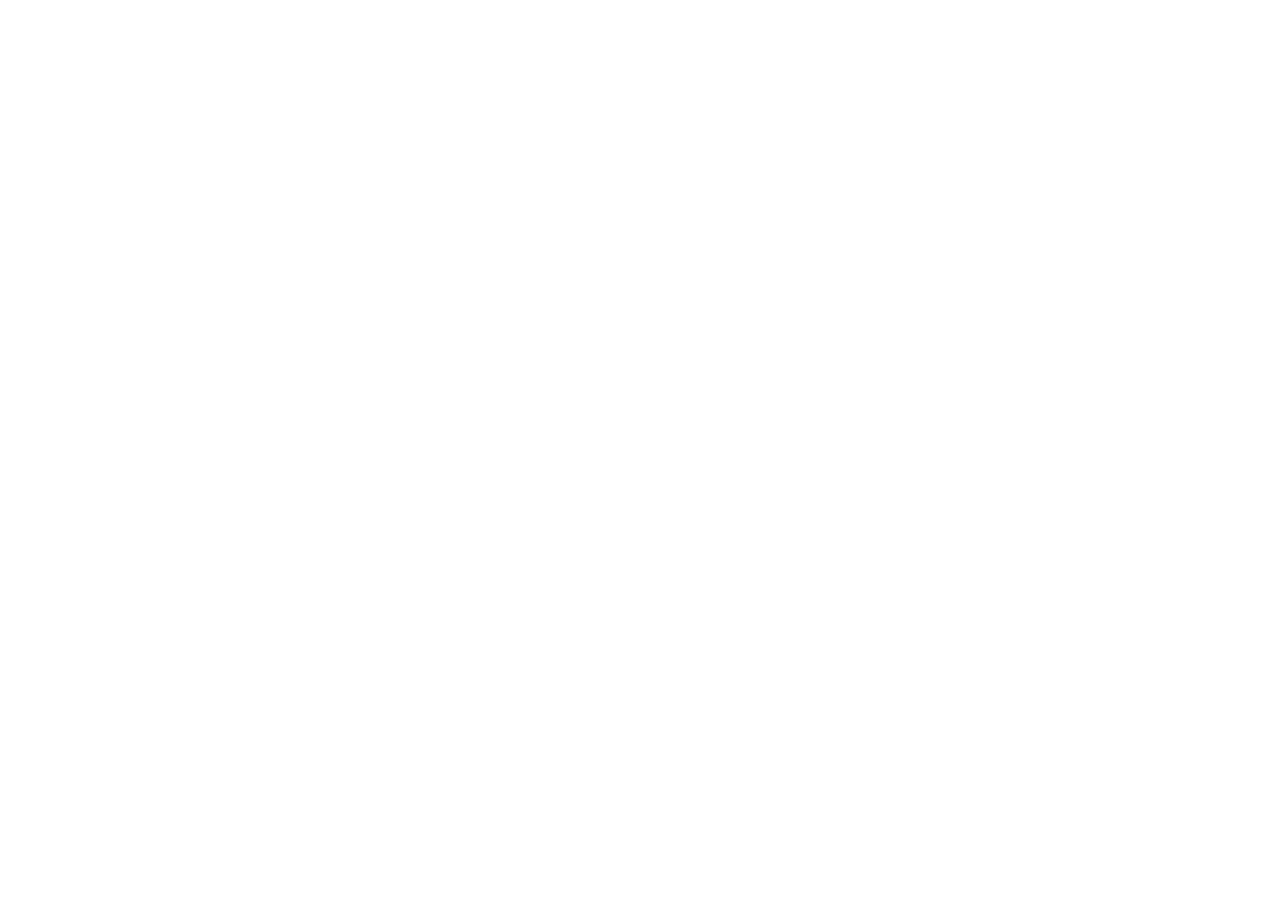
==== html/index.html @ fcd3b640 "gh" ====
<!DOCTYPE html>
<html lang="en">
<head>
    <meta charset="UTF-8">
    <meta http-equiv="X-UA-Compatible" content="IE=edge">
    <meta name="viewport" content="width=device-width, initial-scale=1.0">
    <title>Document</title>
</head>
<body>
    
</body>
</html>
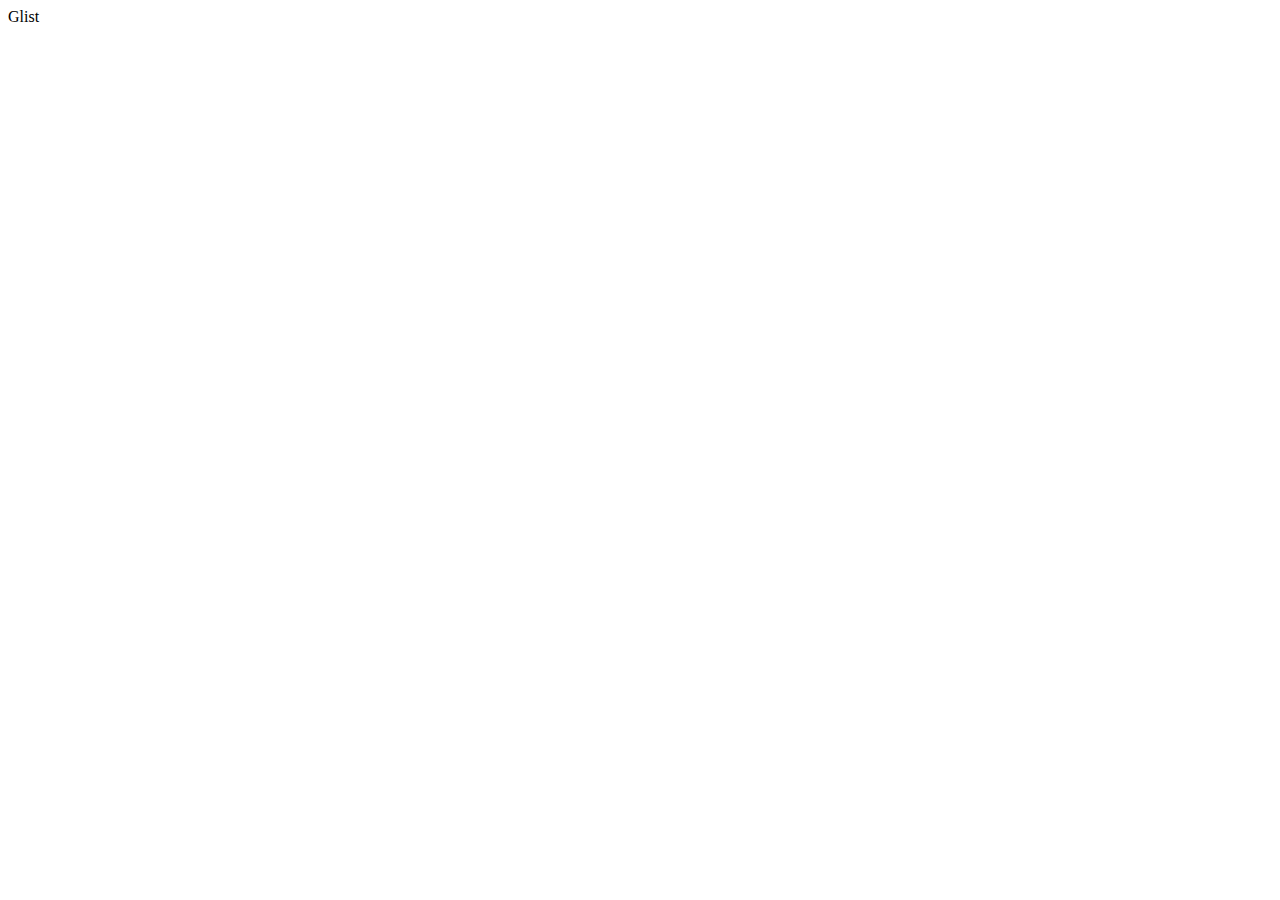
==== commit 9d4e8f27: "Merge branch 'main' of https://github.com/Monragl/test" ====
--- a/html/index.html
+++ b/html/index.html
@@ -7,6 +7,7 @@
     <title>Document</title>
 </head>
 <body>
-    
+    Glist
+    <div></div>
 </body>
 </html>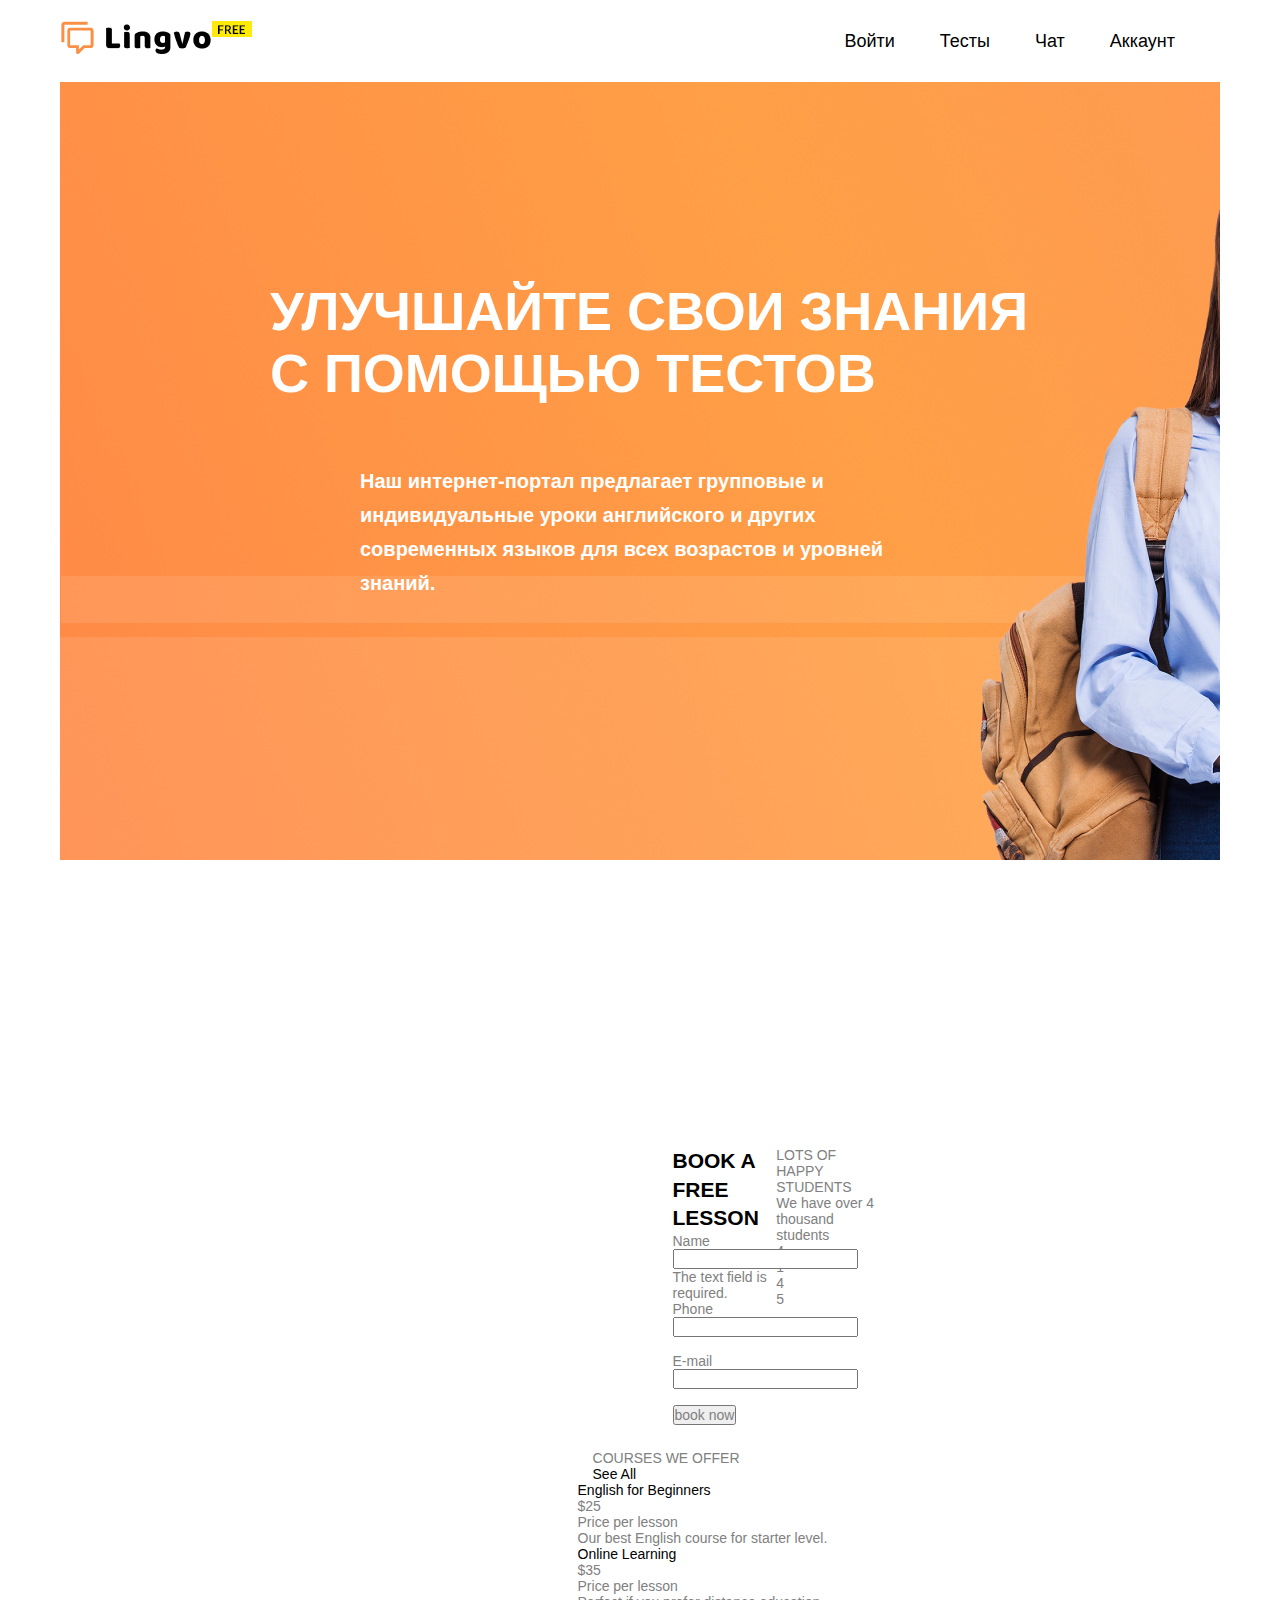
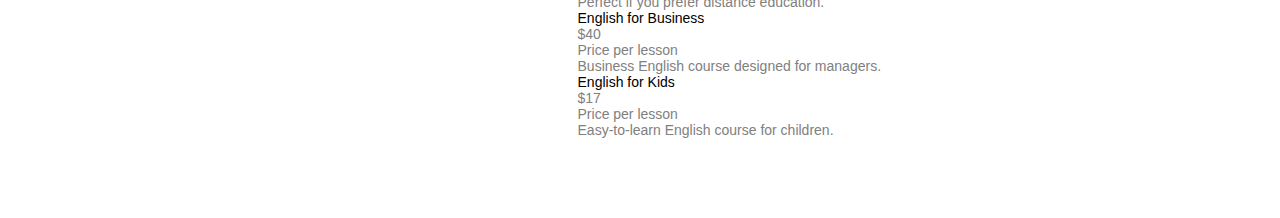
==== commit c794bb8b: "rhrt" ====
--- a/html/index.html
+++ b/html/index.html
@@ -4,10 +4,162 @@
     <meta charset="UTF-8">
     <meta http-equiv="X-UA-Compatible" content="IE=edge">
     <meta name="viewport" content="width=device-width, initial-scale=1.0">
-    <title>Document</title>
+    <title>Интернет-портал</title>
+    <link rel="stylesheet" href="/css/style.css">
 </head>
+<header>
+    <div class="logo">
+        <img src="/img/logo-default-195x39.png" alt="логотип">
+    </div>
+    <nav>
+        <ul>
+            <li><a href="">Войти</a></li>
+            <li><a href="">Тесты</a></li>
+            <li><a href="">Чат</a></li>
+            <li><a href="">Аккаунт</a></li>
+        </ul>
+    </nav>
+</header>
 <body>
-    Glist
-    <div></div>
+    <div class="center-img">
+    <main>
+        <div class="block">
+            <h2 class="h2-banner">УЛУЧШАЙТЕ СВОИ ЗНАНИЯ С ПОМОЩЬЮ ТЕСТОВ</h2>
+            <p class="p-banner">
+                Наш интернет-портал предлагает групповые и индивидуальные уроки английского и других современных языков для всех возрастов и уровней знаний.
+            </p>
+        </div>
+    </main>
+    <section class="section section-custom-1 bg-default">
+        <div class="container">
+          <div class="row row-50 justify-content-xl-between flex-lg-row-reverse">
+            <div class="col-lg-5 col-xl-5">
+              <div class="section-custom-1-block box-decoration">
+                <div class="row row-40">
+                  <div class="col-md-6 col-lg-12">
+                    <div class="d-flex justify-content-between">
+                      <h4 class="text-uppercase font-weight-sbold wow fadeIn" style="visibility: visible; animation-name: fadeIn;">Book a free lesson</h4><span class="icon mdi icon-sm linearicons-pencil3"></span>
+                    </div>
+                    <!-- RD Mailform-->
+                    <form class="rd-form rd-mailform form-lg" data-form-output="form-output-global" data-form-type="contact" method="post" action="bat/rd-mailform.php" novalidate="novalidate">
+                      <div class="form-wrap form-wrap-icon wow fadeIn has-error" data-wow-delay=".05s" style="visibility: visible; animation-delay: 0.05s; animation-name: fadeIn;">
+                        <label class="form-label form-label-outside rd-input-label" for="contact-1-name">Name</label>
+                        <input class="form-input form-control-has-validation" id="contact-1-name" type="text" name="name" data-constraints="@Required"><span class="form-validation">The text field is required.</span>
+                        <div class="icon form-icon mdi mdi-account-outline"></div>
+                      </div>
+                      <div class="form-wrap form-wrap-icon wow fadeIn" data-wow-delay=".1s" style="visibility: visible; animation-delay: 0.1s; animation-name: fadeIn;">
+                        <label class="form-label form-label-outside rd-input-label" for="contact-1-phone">Phone</label>
+                        <input class="form-input form-control-has-validation" id="contact-1-phone" type="text" name="phone" data-constraints="@PhoneNumber"><span class="form-validation"></span>
+                        <div class="icon form-icon mdi mdi-phone"></div>
+                      </div>
+                      <div class="form-wrap form-wrap-icon wow fadeIn" data-wow-delay=".15s" style="visibility: visible; animation-delay: 0.15s; animation-name: fadeIn;">
+                        <label class="form-label form-label-outside rd-input-label" for="contact-1-email">E-mail</label>
+                        <input class="form-input form-control-has-validation" id="contact-1-email" type="email" name="email" data-constraints="@Email @Required"><span class="form-validation"></span>
+                        <div class="icon form-icon mdi mdi-email-outline"></div>
+                      </div>
+                      <div class="form-wrap wow fadeIn" data-wow-delay=".2s" style="visibility: visible; animation-delay: 0.2s; animation-name: fadeIn;">
+                        <button class="button button-lg button-icon button-2 button-primary" type="submit">book now</button>
+                      </div>
+                    </form>
+                  </div>
+                  <div class="col-md-6 col-lg-12">
+                    <h5 class="text-uppercase wow fadeIn" style="visibility: visible; animation-name: fadeIn;">Lots of Happy Students</h5>
+                    <p class="text-gray-500 mt-30 wow fadeIn" data-wow-delay=".05s" style="visibility: visible; animation-delay: 0.05s; animation-name: fadeIn;">We have over 4 thousand students</p>
+                    <ul class="list-number mt-15 mt-md-30">
+                      <li class="wow fadeIn" data-wow-delay=".1s" style="visibility: visible; animation-delay: 0.1s; animation-name: fadeIn;">4</li>
+                      <li class="wow fadeIn" data-wow-delay=".15s" style="visibility: visible; animation-delay: 0.15s; animation-name: fadeIn;">1</li>
+                      <li class="wow fadeIn" data-wow-delay=".2s" style="visibility: visible; animation-delay: 0.2s; animation-name: fadeIn;">4</li>
+                      <li class="wow fadeIn" data-wow-delay=".25s" style="visibility: visible; animation-delay: 0.25s; animation-name: fadeIn;">5</li>
+                    </ul>
+                  </div>
+                </div>
+              </div>
+            </div>
+            <div class="col-lg-7 col-xl-6">
+              <div class="inset-4">
+                <div class="layout-2 wow fadeIn" style="visibility: visible; animation-name: fadeIn;">
+                  <h2 class="text-uppercase font-weight-bold">Courses We Offer</h2>
+                  <div class="layout-2-item"><a class="button button-sm button-style-1" href="#">See All</a></div>
+                </div>
+                <div class="row row-30 mt-xl-60">
+                  <div class="col-sm-6 wow fadeIn" style="visibility: visible; animation-name: fadeIn;">
+                    <article class="tour-minimal context-dark">
+                      <div class="tour-minimal-inner img-overlay" style="background-image: url(images/home-3-2-258x273.jpg);">
+                        <div class="tour-minimal-header">
+                        </div>
+                        <div class="tour-minimal-main">
+                          <h3 class="tour-minimal-title font-weight-sbold"><a href="#">English for Beginners</a></h3>
+                          <div class="tour-minimal-pricing">
+                            <p class="tour-minimal-price tour-minimal-price-new">$25</p>
+                          </div>
+                          <p class="tour-minimal-comment">Price per lesson</p>
+                        </div>
+                        <div class="tour-minimal-caption">
+                          <p>Our best English course for starter level.</p>
+                        </div>
+                      </div>
+                    </article>
+                  </div>
+                  <div class="col-sm-6 wow fadeIn" data-wow-delay=".05s" style="visibility: visible; animation-delay: 0.05s; animation-name: fadeIn;">
+                    <article class="tour-minimal context-dark">
+                      <div class="tour-minimal-inner img-overlay" style="background-image: url(images/home-3-3-258x273.jpg);">
+                        <div class="tour-minimal-header">
+                        </div>
+                        <div class="tour-minimal-main">
+                          <h3 class="tour-minimal-title font-weight-sbold"><a href="#">Online Learning</a></h3>
+                          <div class="tour-minimal-pricing">
+                            <p class="tour-minimal-price tour-minimal-price-new">$35</p>
+                          </div>
+                          <p class="tour-minimal-comment">Price per lesson</p>
+                        </div>
+                        <div class="tour-minimal-caption">
+                          <p>Perfect if you prefer distance education.</p>
+                        </div>
+                      </div>
+                    </article>
+                  </div>
+                  <div class="col-sm-6 wow fadeIn" data-wow-delay=".05s" style="visibility: visible; animation-delay: 0.05s; animation-name: fadeIn;">
+                    <article class="tour-minimal context-dark">
+                      <div class="tour-minimal-inner img-overlay" style="background-image: url(images/home-3-4-258x273.jpg);">
+                        <div class="tour-minimal-header">
+                        </div>
+                        <div class="tour-minimal-main">
+                          <h3 class="tour-minimal-title font-weight-sbold"><a href="#">English for Business</a></h3>
+                          <div class="tour-minimal-pricing">
+                            <p class="tour-minimal-price tour-minimal-price-new">$40</p>
+                          </div>
+                          <p class="tour-minimal-comment">Price per lesson</p>
+                        </div>
+                        <div class="tour-minimal-caption">
+                          <p>Business English course designed for managers.</p>
+                        </div>
+                      </div>
+                    </article>
+                  </div>
+                  <div class="col-sm-6 wow fadeIn" data-wow-delay=".1s" style="visibility: visible; animation-delay: 0.1s; animation-name: fadeIn;">
+                    <article class="tour-minimal context-dark">
+                      <div class="tour-minimal-inner img-overlay" style="background-image: url(images/home-3-5-258x273.jpg);">
+                        <div class="tour-minimal-header">
+                        </div>
+                        <div class="tour-minimal-main">
+                          <h3 class="tour-minimal-title font-weight-sbold"><a href="#">English for Kids</a></h3>
+                          <div class="tour-minimal-pricing">
+                            <p class="tour-minimal-price tour-minimal-price-new">$17</p>
+                          </div>
+                          <p class="tour-minimal-comment">Price per lesson</p>
+                        </div>
+                        <div class="tour-minimal-caption">
+                          <p>Easy-to-learn English course for children.</p>
+                        </div>
+                      </div>
+                    </article>
+                  </div>
+                </div>
+              </div>
+            </div>
+          </div>
+        </div>
+      </section>
+    </div>
 </body>
 </html>--- a/css/style.css
+++ b/css/style.css
@@ -0,0 +1,210 @@
+*{
+    font-family: Montserrat, "Open Sans", -apple-system, BlinkMacSystemFont, "Segoe UI", Roboto, "Helvetica Neue", Arial, sans-serif;
+    font-size: 14px;
+    font-weight: 400;
+    color: #808080;
+    margin: 0;
+    padding: 0;
+}
+ul{
+    list-style: none;
+}
+a{
+    text-decoration: none;
+    color: #000;
+}
+header{
+    display: flex;
+    justify-content: space-between;
+    padding: 30px;
+    align-items: center;
+    padding: 20px 60px;
+    
+}
+.logo{
+    width: auto;
+    height: auto;
+    max-width: 200px;
+    max-height: 200px;
+}
+header ul{
+    display: flex;
+}
+header li{
+    margin-right: 45px;
+}
+header a{
+    font-size: 18px;
+}
+main{
+    background-image: url('/img/bg-image-01.jpg');
+    background-repeat: no-repeat;
+    width: 100%;
+    height: 970px;
+}
+.center-img{
+    padding: 0 60px;
+}
+.block{
+    padding-top: 158px;
+    padding-left: 300px;
+}
+.p-banner{
+    font-weight: 600;
+    line-height: 34px;
+    font-size: 20px;
+    color: #fff;
+    padding-top: 60px;
+}
+.h2-banner{
+    color: #fff;
+    font-weight: 800;
+    font-size: 54px;
+    width: 146%;
+    margin-left: -90px;
+    padding-top: 40px;
+}
+.container {
+    width: 100%;
+    padding-right: 15px;
+    padding-left: 15px;
+    margin-right: auto;
+    margin-left: auto;
+}
+.row-50 {
+    margin-bottom: -50px;
+}
+.row {
+    display: flex;
+    flex-wrap: wrap;
+    margin-right: -15px;
+    margin-left: -15px;
+}
+.col-lg-5, .col-xl-5{
+    position: relative;
+    width: 100%;
+    min-height: 1px;
+    padding-right: 15px;
+    padding-left: 15px;
+}
+.justify-content-between {
+    justify-content: space-between !important;
+}
+.d-flex {
+    display: flex !important;
+}
+.rd-form {
+    position: relative;
+    text-align: left;
+}
+.font-weight-sbold {
+    font-weight: 600;
+}
+.text-uppercase {
+    text-transform: uppercase !important;
+}
+h4{
+    color: black;
+}
+.icon-sm {
+    font-size: 27px;
+}
+.icon {
+    display: inline-block;
+}
+.linearicons, [class^="linearicons-"], [class*=" linearicons-"] {
+    font-family: 'Linearicons' !important;
+    speak: none;
+    font-style: normal;
+    font-weight: normal;
+    font-variant: normal;
+    text-transform: none;
+    line-height: 1;
+    -webkit-font-smoothing: antialiased;
+    -moz-osx-font-smoothing: grayscale;
+}
+/*----------------------media-----------------------------*/
+@media (min-width: 1200px){
+    .block {
+    max-width: 1200px;
+    }
+    .container {
+        max-width: 1200px;
+    }
+    .justify-content-xl-between {
+        justify-content: space-between !important;
+    }
+    .col-xl-5 {
+        max-width: 41.6667%;
+        flex: 0 0 41.6667%;
+    }
+    .col-xl-6 {
+        flex: 0 0 50%;
+        max-width: 50%;
+    }
+    h4, .heading-4 {
+        font-size: 22px;
+        line-height: 1.36364;
+    }
+}
+@media (min-width: 992px){
+    .block {
+    max-width: 960px;
+    }
+    .section-custom-1 {
+        padding: 70px 0 130px;
+    }
+    .container {
+        max-width: 960px;
+    }
+    .flex-lg-row-reverse {
+        flex-direction: row-reverse !important;
+    }
+    .col-lg-5 {
+        flex: 0 0 41.66667%;
+        max-width: 41.66667%;
+    }
+    .col-lg-7 {
+        flex: 0 0 58.33333%;
+        max-width: 58.33333%;
+    }
+    .section-custom-1-ally + .section-custom-1 .section-custom-1-block {
+        margin-top: -140px;
+    }
+    .section-custom-1-block {
+        position: relative;
+        z-index: 1;
+        padding: 25px 45px;
+        margin-left: -30px;
+        background: #ffffff;
+        border-radius: 4px 4px 0 0;
+    }
+    .col-lg-12 {
+        flex: 0 0 100%;
+        max-width: 100%;
+    }
+}
+@media (min-width: 768px){
+    .block {
+    max-width: 720px;
+    }
+    .container {
+        max-width: 720px;
+    }
+    .col-md-6 {
+        flex: 0 0 50%;
+        max-width: 50%;
+    }
+    h4, .heading-4 {
+        font-size: 21px;
+    }
+}
+@media (min-width: 576px){
+    .block {
+    max-width: 540px;
+    }
+    .container {
+        max-width: 540px;
+    }
+}
+/*----------------------media-----------------------------*/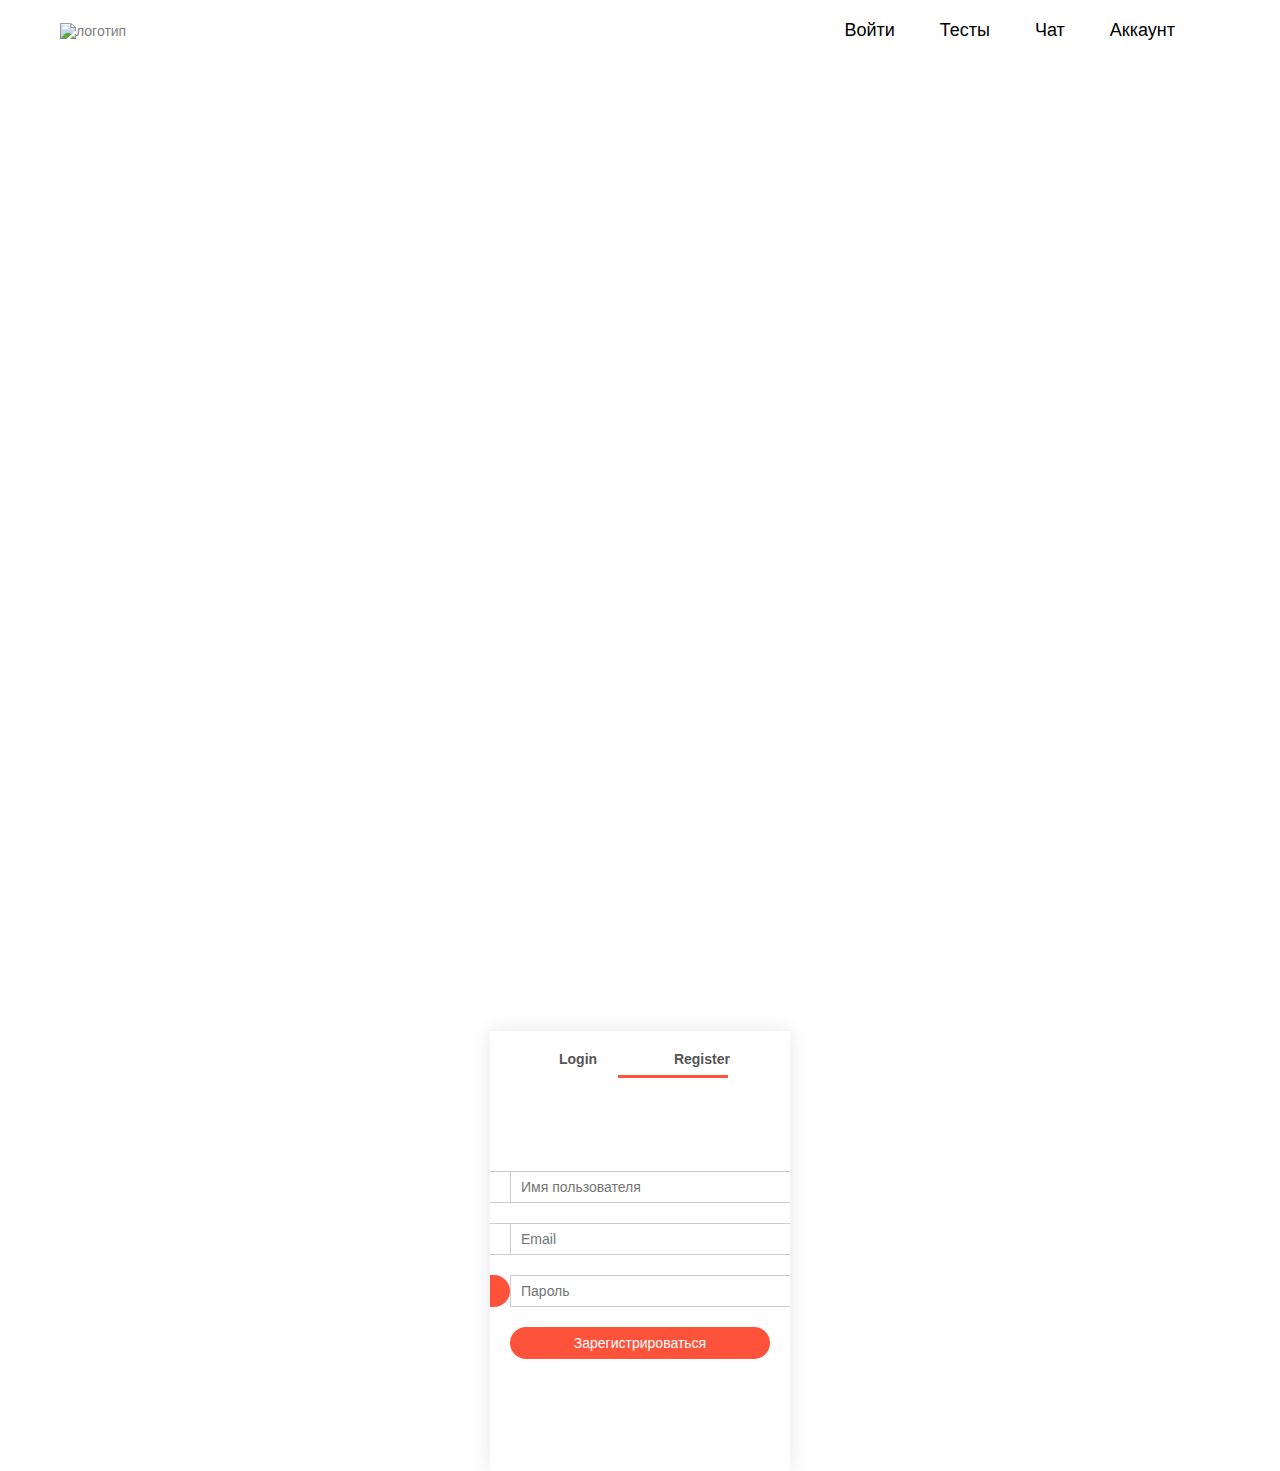
==== commit 2fae7328: "ыа" ====
--- a/html/index.html
+++ b/html/index.html
@@ -30,136 +30,27 @@
             </p>
         </div>
     </main>
-    <section class="section section-custom-1 bg-default">
-        <div class="container">
-          <div class="row row-50 justify-content-xl-between flex-lg-row-reverse">
-            <div class="col-lg-5 col-xl-5">
-              <div class="section-custom-1-block box-decoration">
-                <div class="row row-40">
-                  <div class="col-md-6 col-lg-12">
-                    <div class="d-flex justify-content-between">
-                      <h4 class="text-uppercase font-weight-sbold wow fadeIn" style="visibility: visible; animation-name: fadeIn;">Book a free lesson</h4><span class="icon mdi icon-sm linearicons-pencil3"></span>
-                    </div>
-                    <!-- RD Mailform-->
-                    <form class="rd-form rd-mailform form-lg" data-form-output="form-output-global" data-form-type="contact" method="post" action="bat/rd-mailform.php" novalidate="novalidate">
-                      <div class="form-wrap form-wrap-icon wow fadeIn has-error" data-wow-delay=".05s" style="visibility: visible; animation-delay: 0.05s; animation-name: fadeIn;">
-                        <label class="form-label form-label-outside rd-input-label" for="contact-1-name">Name</label>
-                        <input class="form-input form-control-has-validation" id="contact-1-name" type="text" name="name" data-constraints="@Required"><span class="form-validation">The text field is required.</span>
-                        <div class="icon form-icon mdi mdi-account-outline"></div>
-                      </div>
-                      <div class="form-wrap form-wrap-icon wow fadeIn" data-wow-delay=".1s" style="visibility: visible; animation-delay: 0.1s; animation-name: fadeIn;">
-                        <label class="form-label form-label-outside rd-input-label" for="contact-1-phone">Phone</label>
-                        <input class="form-input form-control-has-validation" id="contact-1-phone" type="text" name="phone" data-constraints="@PhoneNumber"><span class="form-validation"></span>
-                        <div class="icon form-icon mdi mdi-phone"></div>
-                      </div>
-                      <div class="form-wrap form-wrap-icon wow fadeIn" data-wow-delay=".15s" style="visibility: visible; animation-delay: 0.15s; animation-name: fadeIn;">
-                        <label class="form-label form-label-outside rd-input-label" for="contact-1-email">E-mail</label>
-                        <input class="form-input form-control-has-validation" id="contact-1-email" type="email" name="email" data-constraints="@Email @Required"><span class="form-validation"></span>
-                        <div class="icon form-icon mdi mdi-email-outline"></div>
-                      </div>
-                      <div class="form-wrap wow fadeIn" data-wow-delay=".2s" style="visibility: visible; animation-delay: 0.2s; animation-name: fadeIn;">
-                        <button class="button button-lg button-icon button-2 button-primary" type="submit">book now</button>
-                      </div>
-                    </form>
-                  </div>
-                  <div class="col-md-6 col-lg-12">
-                    <h5 class="text-uppercase wow fadeIn" style="visibility: visible; animation-name: fadeIn;">Lots of Happy Students</h5>
-                    <p class="text-gray-500 mt-30 wow fadeIn" data-wow-delay=".05s" style="visibility: visible; animation-delay: 0.05s; animation-name: fadeIn;">We have over 4 thousand students</p>
-                    <ul class="list-number mt-15 mt-md-30">
-                      <li class="wow fadeIn" data-wow-delay=".1s" style="visibility: visible; animation-delay: 0.1s; animation-name: fadeIn;">4</li>
-                      <li class="wow fadeIn" data-wow-delay=".15s" style="visibility: visible; animation-delay: 0.15s; animation-name: fadeIn;">1</li>
-                      <li class="wow fadeIn" data-wow-delay=".2s" style="visibility: visible; animation-delay: 0.2s; animation-name: fadeIn;">4</li>
-                      <li class="wow fadeIn" data-wow-delay=".25s" style="visibility: visible; animation-delay: 0.25s; animation-name: fadeIn;">5</li>
-                    </ul>
-                  </div>
-                </div>
-              </div>
+    </div>
+    <div class="col-2">
+        <div class="form-container">
+            <div class="form-btn">
+                <span onclick="login()" class="span">Login</span>
+                <span onclick="register()" class="span">Register</span>
+                <hr id="Indicator">
             </div>
-            <div class="col-lg-7 col-xl-6">
-              <div class="inset-4">
-                <div class="layout-2 wow fadeIn" style="visibility: visible; animation-name: fadeIn;">
-                  <h2 class="text-uppercase font-weight-bold">Courses We Offer</h2>
-                  <div class="layout-2-item"><a class="button button-sm button-style-1" href="#">See All</a></div>
-                </div>
-                <div class="row row-30 mt-xl-60">
-                  <div class="col-sm-6 wow fadeIn" style="visibility: visible; animation-name: fadeIn;">
-                    <article class="tour-minimal context-dark">
-                      <div class="tour-minimal-inner img-overlay" style="background-image: url(images/home-3-2-258x273.jpg);">
-                        <div class="tour-minimal-header">
-                        </div>
-                        <div class="tour-minimal-main">
-                          <h3 class="tour-minimal-title font-weight-sbold"><a href="#">English for Beginners</a></h3>
-                          <div class="tour-minimal-pricing">
-                            <p class="tour-minimal-price tour-minimal-price-new">$25</p>
-                          </div>
-                          <p class="tour-minimal-comment">Price per lesson</p>
-                        </div>
-                        <div class="tour-minimal-caption">
-                          <p>Our best English course for starter level.</p>
-                        </div>
-                      </div>
-                    </article>
-                  </div>
-                  <div class="col-sm-6 wow fadeIn" data-wow-delay=".05s" style="visibility: visible; animation-delay: 0.05s; animation-name: fadeIn;">
-                    <article class="tour-minimal context-dark">
-                      <div class="tour-minimal-inner img-overlay" style="background-image: url(images/home-3-3-258x273.jpg);">
-                        <div class="tour-minimal-header">
-                        </div>
-                        <div class="tour-minimal-main">
-                          <h3 class="tour-minimal-title font-weight-sbold"><a href="#">Online Learning</a></h3>
-                          <div class="tour-minimal-pricing">
-                            <p class="tour-minimal-price tour-minimal-price-new">$35</p>
-                          </div>
-                          <p class="tour-minimal-comment">Price per lesson</p>
-                        </div>
-                        <div class="tour-minimal-caption">
-                          <p>Perfect if you prefer distance education.</p>
-                        </div>
-                      </div>
-                    </article>
-                  </div>
-                  <div class="col-sm-6 wow fadeIn" data-wow-delay=".05s" style="visibility: visible; animation-delay: 0.05s; animation-name: fadeIn;">
-                    <article class="tour-minimal context-dark">
-                      <div class="tour-minimal-inner img-overlay" style="background-image: url(images/home-3-4-258x273.jpg);">
-                        <div class="tour-minimal-header">
-                        </div>
-                        <div class="tour-minimal-main">
-                          <h3 class="tour-minimal-title font-weight-sbold"><a href="#">English for Business</a></h3>
-                          <div class="tour-minimal-pricing">
-                            <p class="tour-minimal-price tour-minimal-price-new">$40</p>
-                          </div>
-                          <p class="tour-minimal-comment">Price per lesson</p>
-                        </div>
-                        <div class="tour-minimal-caption">
-                          <p>Business English course designed for managers.</p>
-                        </div>
-                      </div>
-                    </article>
-                  </div>
-                  <div class="col-sm-6 wow fadeIn" data-wow-delay=".1s" style="visibility: visible; animation-delay: 0.1s; animation-name: fadeIn;">
-                    <article class="tour-minimal context-dark">
-                      <div class="tour-minimal-inner img-overlay" style="background-image: url(images/home-3-5-258x273.jpg);">
-                        <div class="tour-minimal-header">
-                        </div>
-                        <div class="tour-minimal-main">
-                          <h3 class="tour-minimal-title font-weight-sbold"><a href="#">English for Kids</a></h3>
-                          <div class="tour-minimal-pricing">
-                            <p class="tour-minimal-price tour-minimal-price-new">$17</p>
-                          </div>
-                          <p class="tour-minimal-comment">Price per lesson</p>
-                        </div>
-                        <div class="tour-minimal-caption">
-                          <p>Easy-to-learn English course for children.</p>
-                        </div>
-                      </div>
-                    </article>
-                  </div>
-                </div>
-              </div>
-            </div>
-          </div>
+            <form id="LoginForm" class="log">
+                <input type="text" placeholder="Имя пользователя">
+                <input type="password" placeholder="Пароль">
+                <button type="submit" class="btn">Войти</button>
+                <a href="">Забыли пароль</a>
+            </form>
+            <form id="RegForm" class="log">
+                <input type="text" placeholder="Имя пользователя">
+                <input type="email" placeholder="Email">
+                <input type="password" placeholder="Пароль">
+                <button type="submit" class="btn">Зарегистрироваться</button>
+            </form>
         </div>
-      </section>
     </div>
 </body>
 </html>--- a/css/style.css
+++ b/css/style.css
@@ -106,105 +106,251 @@
 h4{
     color: black;
 }
-.icon-sm {
-    font-size: 27px;
-}
-.icon {
+.col-2{
+    flex-basis: 50%;
+    min-width: 300px;
+}
+.col-2 img{
+    max-width: 100%;
+    padding: 50px 0
+}
+.col-2 h1{
+    font-size: 50px;
+    line-height: 60px;
+    margin: 25px 0;
+}
+.btn{
     display: inline-block;
-}
-.linearicons, [class^="linearicons-"], [class*=" linearicons-"] {
-    font-family: 'Linearicons' !important;
-    speak: none;
-    font-style: normal;
+    background: #ff523b;
+    color : #fff;
+    padding: 8px 30px;
+    margin: 30px 0;
+    border-radius: 30px;
+    transition: all .5s,
+}
+.btn:hover{
+    background: #563434;
+}
+/* End Header Section */
+/* Featured Section */
+.categories{
+    margin: 70px 0;
+}
+.small-container{
+    max-width: 1080px;
+    margin: auto;
+    padding: 0 25px; 
+}
+.col-3{
+    flex-basis: 30%;
+    min-width: 250px;
+    margin-bottom: 30px;
+}
+.col-3 img{
+    width: 100%;
+}
+/* End Featured Section */
+/* Products Section */
+.title{
+    text-align: center;
+    margin: 0 auto 80px;
+    position: relative;
+    line-height: 60px;
+    color: #555;
+}
+.title::after{
+    content: '';
+    background: #ff523b;
+    width: 80px;
+    height: 5px;
+    border-radius: 5px;
+    position: absolute;
+    bottom: 0; left: 50%;
+    transform: translateX(-50%);
+} 
+.col-4{
+    flex-basis: 25%;
+    padding: 10px;
+    min-width: 200px;
+    margin-bottom: 50px;
+    transition: all .5s;
+}
+.col-4:hover{
+    transform: translateY(-5px);
+}
+.col-4 img{
+    width: 100%;
+}
+h4{
+    color: #555;
     font-weight: normal;
-    font-variant: normal;
-    text-transform: none;
-    line-height: 1;
-    -webkit-font-smoothing: antialiased;
-    -moz-osx-font-smoothing: grayscale;
-}
+}
+.col-4 p{
+    font-size: 14px;
+}
+.rating .fas, .rating .far{
+    color: #ff523b;
+}
+/* End Products Section */
+/* Offer Section */
+.offer{
+    background: radial-gradient(#fff, #ffd6d6);
+    margin-top: 80px;
+    padding: 30px 0;
+}
+.col-2 .offer-img
+{
+    padding: 50px;
+} 
+small{
+    color: #555;
+}
+/* End Offer Section */
+/* Testimonial */
+.testimonial{
+    padding-top: 80px;
+}
+.testimonial .col-3{
+    text-align: center;
+    padding: 40px 20px;
+    box-shadow: 0 0 20px 0 rgba(0, 0, 0, .1);
+    cursor: pointer;
+    transition: all .5s;
+}
+.testimonial .col-3:hover{
+    transform: translateY(-10px);
+}
+.testimonial .col-3 img{
+    width: 50px;
+    margin-top: 20px;
+    border-radius: 50%;
+}
+.fa-quote-left{
+    font-size: 34px;
+    color: #ff523b;
+}
+.col-3 p{
+    font-size: 12px;
+    margin: 12px 0;
+    color: #777;
+}
+.testimonial .col-3 h3{
+    font-weight: 600;
+    color: #555;
+    font-size: 16px;
+}
+/* End Testimonial */
+/* Brands */
+.brands{
+    margin: 80px auto;
+}
+.col-5{
+    width: 160px;
+}
+.col-5 img{
+    width: 100%;
+    cursor: pointer;
+    filter: grayscale(100%);
+}
+.col-5 img:hover{
+    filter: grayscale(0);
+}
+/* End Brands */
+
+/*--------account-------*/
+
+.container{
+    max-width: 1300px;
+    margin: auto;
+    padding-left: 25px;
+    padding-right: 25px;
+}
+.account{
+    padding: 50px 0;
+}
+.form-container{
+    background: #fff;
+    width: 300px;
+    height: 400px;
+    position: relative;
+    text-align: center;
+    padding: 20px 0;
+    margin: auto;
+    box-shadow: 0 0 20px 0px rgba(0, 0, 0, 0.1);
+    overflow: hidden;
+}
+.form-container .span{
+    font-weight: bold;
+    padding: 0 10px;
+    color: #555;
+    cursor: pointer;
+    width: 100px;
+    display: inline-block;
+}
+.form-btn{
+    display: inline-block;
+}
+.form-container form{
+    max-width: 300px;
+    padding: 0 20px;
+    position: absolute;
+    top: 130px;
+    transition: transform 1s;
+}
+.log input{
+    width: 100%;
+    height: 30px;
+    margin: 10px 0;
+    padding: 0 10px;
+    border: 1px solid #ccc;
+}
+.log .btn{
+    width: 100%;
+    border: none;
+    cursor: pointer;
+    margin: 10px 0;
+}
+.log .btn:focus{
+    outline: none;
+}
+#LoginForm{
+    left: -300px;
+}
+#RegForm{
+    left: 0;
+}
+.log a{
+    font-size: 12px;
+}
+#Indicator{
+    width: 110px;
+    border: none;
+    background: #ff523b;
+    height: 3px;
+    margin-top: 8px;
+    transform: translateX(100px);
+    transition: transform 1s;
+}
+
 /*----------------------media-----------------------------*/
 @media (min-width: 1200px){
     .block {
     max-width: 1200px;
     }
-    .container {
-        max-width: 1200px;
-    }
-    .justify-content-xl-between {
-        justify-content: space-between !important;
-    }
-    .col-xl-5 {
-        max-width: 41.6667%;
-        flex: 0 0 41.6667%;
-    }
-    .col-xl-6 {
-        flex: 0 0 50%;
-        max-width: 50%;
-    }
-    h4, .heading-4 {
-        font-size: 22px;
-        line-height: 1.36364;
-    }
 }
 @media (min-width: 992px){
     .block {
     max-width: 960px;
     }
-    .section-custom-1 {
-        padding: 70px 0 130px;
-    }
-    .container {
-        max-width: 960px;
-    }
-    .flex-lg-row-reverse {
-        flex-direction: row-reverse !important;
-    }
-    .col-lg-5 {
-        flex: 0 0 41.66667%;
-        max-width: 41.66667%;
-    }
-    .col-lg-7 {
-        flex: 0 0 58.33333%;
-        max-width: 58.33333%;
-    }
-    .section-custom-1-ally + .section-custom-1 .section-custom-1-block {
-        margin-top: -140px;
-    }
-    .section-custom-1-block {
-        position: relative;
-        z-index: 1;
-        padding: 25px 45px;
-        margin-left: -30px;
-        background: #ffffff;
-        border-radius: 4px 4px 0 0;
-    }
-    .col-lg-12 {
-        flex: 0 0 100%;
-        max-width: 100%;
-    }
 }
 @media (min-width: 768px){
     .block {
     max-width: 720px;
     }
-    .container {
-        max-width: 720px;
-    }
-    .col-md-6 {
-        flex: 0 0 50%;
-        max-width: 50%;
-    }
-    h4, .heading-4 {
-        font-size: 21px;
-    }
 }
 @media (min-width: 576px){
     .block {
     max-width: 540px;
     }
-    .container {
-        max-width: 540px;
-    }
 }
 /*----------------------media-----------------------------*/